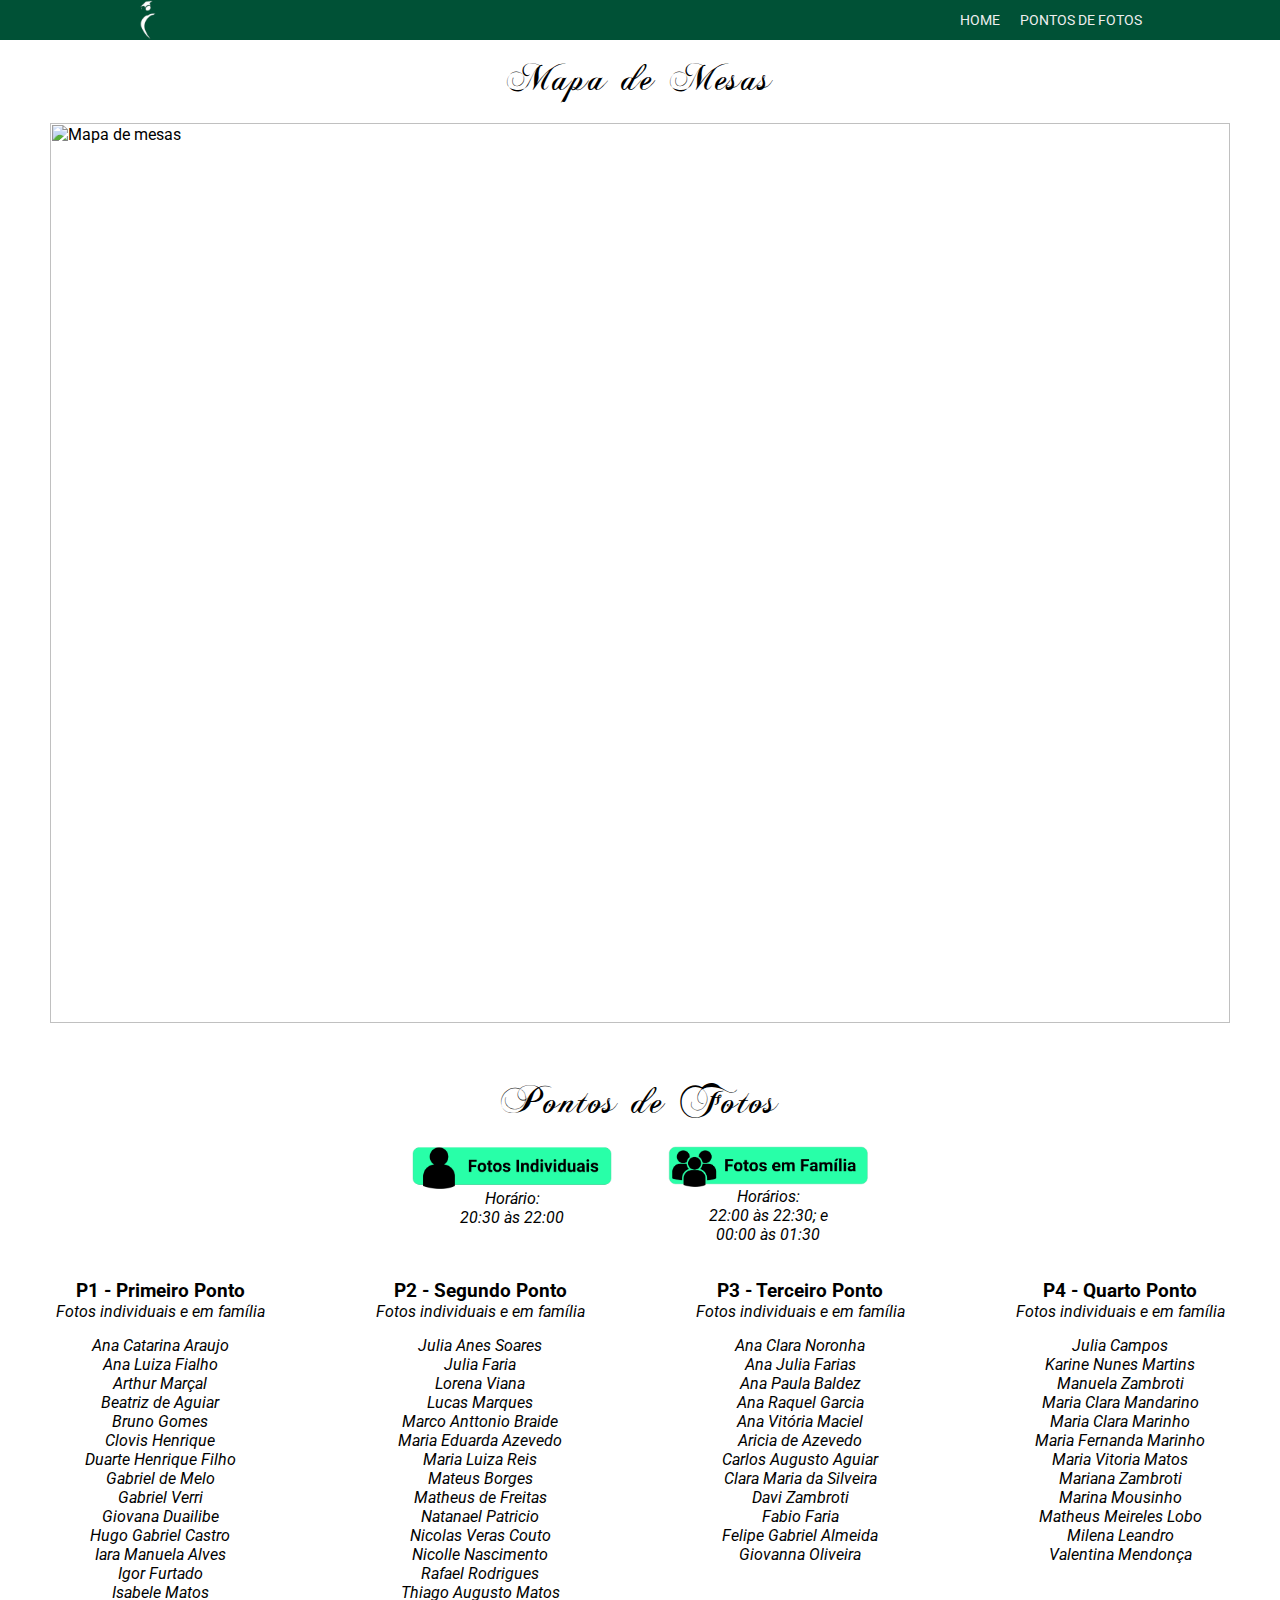
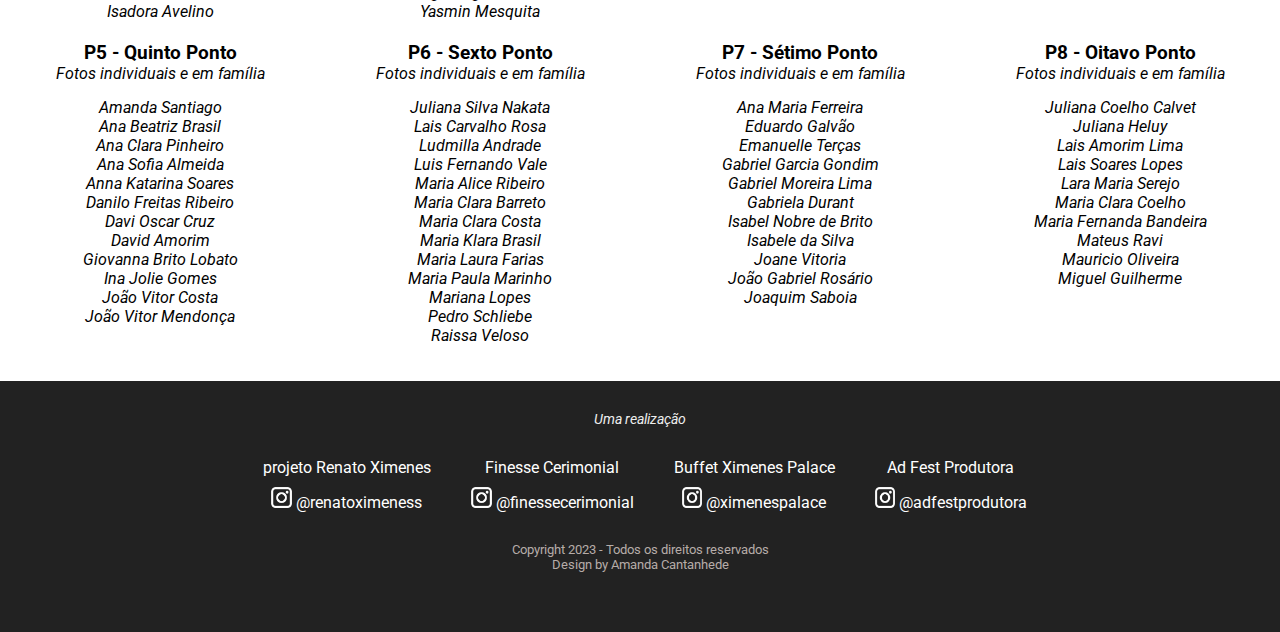
==== mapa.html @ b38d8324 "Primeiro up" ====
<html lang="pt-br">

<head>
   	<meta charset="UTF-8">
	<meta name="viewport" content="width=device-width, initial-scale=1.0">
	<link rel="stylesheet" href="estilo.css">
	<link rel="stylesheet" media="screen and (max-width: 768px)" href="mobile-rodape.css">
	<!-- ícone -->
	<link rel="icon" type="image/x-icon" href="simbolocrescimento.png">
	<title>Mapa</title>
</head>
<body>
	<nav id="navbar">
		<div id="navbar-container">
			<a href="index.html"><img src="ccrescimento.png" alt="C 2023"></a>
            <ul id="navbar-items">
                <li><a class="click" href="index.html">HOME</a></li>
				<li><a class="click" href="#pontosfotos">PONTOS DE FOTOS</a></li>
				<!--<li><a class="click" href="mural.html">MURAL DA TURMA</a></li>-->
                </ul></div>
	</nav>
	<div id="pagmapa">
			<div class="tsecao">Mapa de Mesas</div>
	<img src="Mapa.jpeg" alt="Mapa de mesas"></div>
	
	<div id="pontosfotos">
			<div class="tsecao">Pontos de Fotos</div><div class="centralizar">
			<div class="containlegenda">
				<div class="legenda">
				<img src="legendaindividual.png" alt="Fotos individuais">
				<li>Horário:</li>
				<li>20:30 às 22:00</li>
				</div>
			
			
			<div class="legenda">
			<img src="legendafamilia.png" alt="Fotos em família">
			<li>Horários:</li>
			<li>22:00 às 22:30; e</li>
			<li>00:00 às 01:30</li>
			</div></div>
			</div>
			
			<div id = "quadropontos">
			
			<div class="textolegenda">
			<h2>P1 - Primeiro Ponto</h2>
			<p>Fotos individuais e em família</p>
			<li>Ana Catarina Araujo</li>
			<li>Ana Luiza Fialho</li>
			<li>Arthur Marçal</li>
			<li>Beatriz de Aguiar</li>
			<li>Bruno Gomes</li>
			<li>Clovis Henrique</li>
			<li>Duarte Henrique Filho</li>
			<li>Gabriel de Melo</li>
			<li>Gabriel Verri</li>
			<li>Giovana Duailibe</li>
			<li>Hugo Gabriel Castro</li>
			<li>Iara Manuela Alves</li>
			<li>Igor Furtado</li>
			<li>Isabele Matos</li>
			<li>Isadora Avelino</li>
			</div>
			
			<div class="textolegenda">
			<h2>P2 - Segundo Ponto</h2>
			<p>Fotos individuais e em família</p>
			<li>Julia Anes Soares</li>
			<li>Julia Faria</li>
			<li>Lorena Viana</li>
			<li>Lucas Marques</li>
			<li>Marco Anttonio Braide</li>
			<li>Maria Eduarda Azevedo</li>
			<li>Maria Luiza Reis</li>
			<li>Mateus Borges</li>
			<li>Matheus de Freitas</li>
			<li>Natanael Patricio</li>
			<li>Nicolas Veras Couto</li>
			<li>Nicolle Nascimento</li>
			<li>Rafael Rodrigues</li>
			<li>Thiago Augusto Matos</li>
			<li>Yasmin Mesquita</li>			
			</div>
			
			
			<div class="textolegenda">
			<h2>P3 - Terceiro Ponto</h2>
			<p>Fotos individuais e em família</p>
			<li>Ana Clara Noronha</li>
			<li>Ana Julia Farias</li>
			<li>Ana Paula Baldez</li>
			<li>Ana Raquel Garcia</li>
			<li>Ana Vitória Maciel</li>
			<li>Aricia de Azevedo</li>
			<li>Carlos Augusto Aguiar</li>
			<li>Clara Maria da Silveira</li>
			<li>Davi Zambroti</li>
			<li>Fabio Faria</li>
			<li>Felipe Gabriel Almeida</li>
			<li>Giovanna Oliveira</li>			
			</div>
			
			<div class="textolegenda">
			<h2>P4 - Quarto Ponto</h2>
			<p>Fotos individuais e em família</p>
			<li>Julia Campos</li>
			<li>Karine Nunes Martins</li>
			<li>Manuela Zambroti</li>
			<li>Maria Clara Mandarino</li>
			<li>Maria Clara Marinho</li>
			<li>Maria Fernanda Marinho</li>
			<li>Maria Vitoria Matos</li>
			<li>Mariana Zambroti</li>
			<li>Marina Mousinho</li>
			<li>Matheus Meireles Lobo</li>
			<li>Milena Leandro</li>
			<li>Valentina Mendonça</li>
			</div>
			
			
			<div class="textolegenda">
			<h2>P5 - Quinto Ponto</h2>
			<p>Fotos individuais e em família</p>
			<li>Amanda Santiago</li>
			<li>Ana Beatriz Brasil</li>
			<li>Ana Clara Pinheiro</li>
			<li>Ana Sofia Almeida</li>
			<li>Anna Katarina Soares</li>
			<li>Danilo Freitas Ribeiro</li>
			<li>Davi Oscar Cruz</li>
			<li>David Amorim</li>
			<li>Giovanna Brito Lobato</li>
			<li>Ina Jolie Gomes</li>
			<li>João Vitor Costa</li>
			<li>João Vitor Mendonça</li>
			</div>
			
			
			
			<div class="textolegenda">
			<h2>P6 - Sexto Ponto</h2>
			<p>Fotos individuais e em família</p>
			<li>Juliana Silva Nakata</li>
			<li>Lais Carvalho Rosa</li>
			<li>Ludmilla Andrade</li>
			<li>Luis Fernando Vale</li>
			<li>Maria Alice Ribeiro</li>
			<li>Maria Clara Barreto</li>
			<li>Maria Clara Costa</li>
			<li>Maria Klara Brasil</li>
			<li>Maria Laura Farias</li>
			<li>Maria Paula Marinho</li>
			<li>Mariana Lopes</li>
			<li>Pedro Schliebe</li>
			<li>Raissa Veloso</li>
			</div>
			
			
			<div class="textolegenda">
			<h2>P7 - Sétimo Ponto</h2>
			<p>Fotos individuais e em família</p>
			<li>Ana Maria Ferreira</li>
			<li>Eduardo Galvão</li>
			<li>Emanuelle Terças</li>
			<li>Gabriel Garcia Gondim</li>
			<li>Gabriel Moreira Lima</li>
			<li>Gabriela Durant</li>
			<li>Isabel Nobre de Brito</li>
			<li>Isabele da Silva</li>
			<li>Joane Vitoria</li>
			<li>João Gabriel Rosário</li>
			<li>Joaquim Saboia</li>
			</div>
			
			
			<div class="textolegenda">
			<h2>P8 - Oitavo Ponto</h2>
			<p>Fotos individuais e em família</p>
			<li>Juliana Coelho Calvet</li>
			<li>Juliana Heluy</li>
			<li>Lais Amorim Lima</li>
			<li>Lais Soares Lopes</li>
			<li>Lara Maria Serejo</li>
			<li>Maria Clara Coelho</li>
			<li>Maria Fernanda Bandeira</li>
			<li>Mateus Ravi</li>
			<li>Mauricio Oliveira</li>
			<li>Miguel Guilherme</li>
			</div>
			
			
			</div>
			
			
		</div>
	
	
	<div id="footer">
			<p class="nove">Uma realização</p>
			
			<div id = "tabela">
								
				<div class="empresa">
					<div class="nome"><p>projeto Renato Ximenes</p></div>
					<div class="insta">
						<a href="https://www.instagram.com/renatoximeness/"><img class="iconeinsta" src="icinsta.png" alt="Ximenes">
						@renatoximeness</a>
					</div></div>
				<div class="empresa">
					<div class="nome"><p>Finesse Cerimonial</p></div>
					<div class = "insta">
						<a href="https://www.instagram.com/finessecerimonial/"><img class="iconeinsta"src="icinsta.png" alt="Finesse">
						@finessecerimonial</a>
					</div>
							
				</div>
					
				<div class="empresa">
					<div class="nome"><p>Buffet Ximenes Palace</p></div>
					<div class="insta">
						<a href="https://www.instagram.com/ximenespalace/"><img class="iconeinsta" src="icinsta.png" alt="Rossetti">
						@ximenespalace</a>
					</div></div>
				<div class="empresa">
					<div class="nome"><p>Ad Fest Produtora</p></div>
					<div class="insta">
						<a href="https://www.instagram.com/adfestprodutora/"><img class="iconeinsta" src="icinsta.png" alt="Rossetti">
						@adfestprodutora</a>
					</div></div>
					
			</div>
			<div class="fim">
			<p>Copyright 2023 - Todos os direitos reservados</p>
			<p>Design by Amanda Cantanhede</p></div>
    </div>
	</div>


</body></html>
---- estilo.css ----
@import url('https://fonts.googleapis.com/css?family=Roboto&display=swap');

@font-face{
	font-family: 'Chopin';
	src: url('ChopinScript.ttf')
}

h1 {
	font-family: 'Chopin', serif;
}
* {
    box-sizing: border-box;
    padding: 0;
    margin: 0;
}
a {
    text-decoration: none;
    color: inherit;
}
/*a:hover {
    cursor: pointer;
    opacity: 0.8;
}*/

.tsecao {
    font-size: 2.5rem;
    /*text-transform: uppercase;
    font-weight: bold;*/
    text-align: center;
    /*padding-bottom: 50px;
	padding-top: 20px;*/
    letter-spacing: 2px;
	margin-bottom: 15px;
	font-family: 'Chopin', serif;
}
.titulo {
	font-size: 3rem;
    text-align: center;
    letter-spacing: 2px;
	margin-bottom: 15px;
	margin-top:40px;
	font-family: 'Chopin', serif;
}

body {
    font-family: 'Roboto', sans-serif;
}



/* navbar */
#navbar {
    width: 100%;
    background: #005136 /*#320102/*#0C5652*/;
    color: #eee;
    height: 40px;
    position: fixed;
	font-size:0.9rem;
}
#navbar-container {
    width: 80%;
    /*height: 100%;*/
    margin: auto;
    display: flex;
    justify-content: space-between;
    align-items: center;
}
#navbar-container img {
	height: 40px;
}
#navbar-items {
    display: flex;
    list-style: none;
    /*text-transform: uppercase;*/
}
#navbar-items li {
    padding: 10px;
}
.click:hover{
	cursor: pointer;
    opacity: 0.8;
}



/* HEADER */
#brasao {
	max-width:250px;
	max-height:210px;
	width: auto;
	/*height: auto;*/
}

header {
	/*display:flex;
	font-size: 2.2rem;*/
	height: 75vh;
	background: url('grupão.png') no-repeat center center/cover;
	padding: 25px;
	/*Fonte*/
	color: #005136;
	text-align:center;
	

	/*Overlay
    background-color: rgba(12,86,82,0.5);
    background-blend-mode: color;*/
}

/*
header {
    height: 60vh;
    display: flex;
    justify-content: center;
    align-items: center;
    color: black;
    background: url('image/turmam27.jpg') no-repeat center center/cover;

    Overlay
    background-color: rgba(12,86,82,0.5);
    background-blend-mode: color;
} */
#formandos{
	background:#FBFBF9;
	color: black;
	text-align:center;
	padding-bottom:10px;
}
li {
	list-style-type: none;
}
#formandos li{
	font-style: italic;
}

/*Seção mapa*/
#acessarmapa{
	width: 100%;
    padding: 25px;

	background-color: white;

	/*font-size: 1.2rem;*/
	color: #0E302C;
	
}
#pontosfotos {
		display: column;
}
.legenda {
	width: 20vw;
	display: column;
	gap:10px;
	align-items: center;
	justify-content: center;
	border-radius: 10px;
	
	font-style: italic;	
}
.legenda img {
	width: 200px;
	height: auto;
}
.containlegenda {
	display: flex;
	padding-bottom: 15px;
	text-align: center;
}
.textolegenda {
	text-align: center;
}
.textolegenda li{
	font-style: italic;
	}
.textolegenda p{
	font-style: italic;
	padding-bottom:15px;
	}
.textolegenda h2{
	padding-top: 20px;
	font-size: 1.2rem;
	}
#quadropontos {
	display:grid;
	grid-template-columns: repeat(4, 1fr);
	vertical-align: top;
	padding-bottom: 4vh;
}
	
/*não consigo alinhar ao centro*/
.mapa {
	width: 40%;
	display: flex;
	gap:10px;
	align-items: center;
	justify-content: center;
	border-radius: 10px;
	
	font-style: italic;
	
}
.mapa:hover{
	background-blend-mode: #73501F;
	opacity:0.7;
}

#mapaicone{
	width: 20vh;
	
}
/*Seção mural*/
#mural{
	width:100%;
	background: #FBFBF9;
	color: #0E302C;
	padding: 25px;
	
}



/*Seção atrações musicais*/
#atracoes {
	background: url('backatracao.png')no-repeat;
	display:flex;
	width: 100%;
	height:100vh;
	/*justify-content: center;
	align-items: center;
    padding: 50px;*/
	
	font-size: 1.2rem;
	color: black;
	

}
/*section div:first-child {
 
  
  position: relative;
  margin-top: 0px;
  margin-left:0px;
}
section div:last-child {
  background: url('matheustransp.png')no-repeat;
  width:auto;
  height: 100vh;
  position: relative;
  /*margin-top: -30px;
  margin-bottom: 0px;
  margin-left: 10vw;
}*/
.cartaz {
	
	width:50vw;
	height:100vh;
}
.cartaz img{
	position: absolute;
	margin-top:60px;
	margin-left: 25vw;
	/*max-width:50vw;*/
	max-height:100vh;
	width: auto;
}

/*.skew {
	margin-top: 0px;
  position: relative;
  float: left;
  width: 40vw;
  height: 100vh;
  background: url('matheusback.jpg')no-repeat center center/cover;
  -webkit-transform: skew(0deg); /* Chrome, Opera */
    /*  -ms-transform: skew(0deg); /* IE */
     /*     transform: skew(0deg); /* Padrão */
	
/*}

.negative {
  -webkit-transform: skew(-10deg); /* Chrome, Opera 
      -ms-transform: skew(-10deg); /* IE 
          transform: skew(-10deg); /* Padrão 
  }*/
#atracoes-container{
	width: 40vw;
	display:column;
	padding:50px;
	padding-left:150px;
}
.hatracoes{
	display: flex;
	gap: 24px;
	padding: 10px;
    margin: 10px 0;
    font-size: 1.2rem;
	color: black/*#B6ACA8/*#D6CCC8*/;
}
#contatra {
	padding-top: 100px;
	display: column;
}
/*CARROSSEL*/







/*BUFFET*/
#buffet{
	width: 100%;
	display: column;
	justify-content: center;
	align-items: center;
    padding: 50px;
	background: url('backbuffet.jpg') no-repeat center center/cover;
	
	font-size: 1.2rem;
	color: #eee;
	
	background-color: black/*rgba(0,0,0,0.85)*/;
    background-blend-mode: color;
}
#buffet-container{
	width: 400px;
	height: 70vh;
}
.hbuffet{
	display: flex;
	gap: 24px;
	padding: 10px;
    margin: 10px;
    font-size: 1.2rem;
	color: #B6ACA8/*#D6CCC8*/;
	
}


#galeriasec{
	background:url('backgaleria.png')no-repeat;
	background-size: 100% auto;
}
#galeria{
	display:column;
	
}
#galeria img{
	width:40vw;
	padding: 20px;
	
}
#g1 {
	margin-left:40vw;
	
}
#g2 {
	margin-left:30vw;
}
#g3 {
	margin-left:20vw;
}



#comissao{
	width:100%;
	height:500px;
	background: url('comissaom28.jpg') no-repeat center center/cover;
	color: #eee;
	padding: 50px;
	position: relative;
	background-color:rgba(0,0,0,0.4);
	text-align: justify;
}
#instaturma{
	background-image: linear-gradient(#0E302C, black);
	color: #eee;
	height:110vh;
	text-align:center;
	
}
.titinsta {
	font-size: 2.2rem;
	text-align: center;
	letter-spacing: 2px;
	margin-bottom: 15px;
}
.inclinacao {
	width: 0;
	height: 0;
	border-right: 100vw solid transparent;
	border-bottom: 10vw solid #0E302C;
	margin-top: -10vw;
}
.inclinacaobranca {
	width: 0;
	height: 0;
	border-right: 100vw solid transparent;
	border-bottom: 10vw solid white;
	margin-top: -10vw;
}
#containsta {
	width:98vw;
	
	display: flex;
	text-align: center;
}
.instagram{
	padding:15px;
}
.instagram img{
	width: 30vw;
}



#organizadores{
	width:100%;
	height:50vw;
	background: url('organizadores.jpg')no-repeat center center/cover;
	color: #eee;
	
}
#orgnames{
	display: flex;
	color: #979797;
	gap:300px;
	margin-top:42vw;
	font-size: 1.5rem;
}

/*#homenagem{
	width:100%;
	padding: 30px;
	background: black;
}
#contem-homenagem{
	width:60%;
	color: #eee;
	text-align: center;
}
/*.alinharesquerda{
	text-align: left;
}*/
#contem-homenagem p {
	margin:10px;
}

#comissao img{
	width: 0px;
}

.container-generico{
	width: 700px;
	position: absolute;
	bottom: 0px;
}
.container-generico p{
	
	margin:40px;
	color: #eee;
}





#footer{
	
	display: column;
	align-items:center;
	justify-content:center;
	background: #222;
    color: white;
    padding: 30px;
    text-align: center;
	
	
	/*margin: auto;*/

}
.nove{
	font-size: 0.9rem;
	color: #eee;
	margin-bottom:20px;
	font-style: italic;
}
#tabela{
	display: flex;
	justify-content:center;
	align-items: center;
	width:auto;
	gap: 30px;
	align-items: center;
	
}

.iconeinsta{
	width: 2.3vh;
}
.insta{
	display: flex;
	text-align: center;
	justify-content: center;
}

.nome{
	padding:10px;
}
.empresa{
	display: column;
	justify-content: center;
	align-items: center;
		
}
.fim p{
	color: #B6ACA8;
	font-size: 0.8rem;
}
.fim {
	padding:30px;
}


.centralizar{
	width:100%;
	display:flex;
	align-items:center;
	justify-content:center;
}
 
 
 
 /*PÁGINA MAPA*/
 #pagmapa{
	 width:100%;
	 padding: 50px;
	 
 }
 #pagmapa img{
	 width: 100%;
	
 }
 


/*PÁGINA MURAL*/
.secmural{
	font-size: 2.5rem;
	/*text-transform: uppercase;
    font-weight: bold;*/
    text-align: center;
	letter-spacing: 2px;
	color: #eee;
	padding-top: 70px;
	font-family: 'Chopin', serif;
}
#backgroundmural{
	background: url('BACKMURAL4.jpg');
	/*background-color: rgba(0,0,0,0.3);
    background-blend-mode: color;*/
	background-repeat: repeat;

}
#pagmural{
	display:grid;
	grid-template-columns: repeat(4, 1fr);
	padding: 40px;
	padding-top:25px;
	gap: 30px;
}

.container-mural{
	width:265px;
	background: /*#0C5652*/#320102;
	display: column;
	font-size: 1.3rem;
	text-align:center;
	color: #eee;
	
	padding-bottom: 7px;
}
.container-mural p{
	margin: 3px;
}
.container-mural img{
	width: 257.5px;
	height: 333.3px;
	border:8px solid #320102/*#8D0022/*#0C5652*/;
	border-radius: 15px;
}

/*#pagmural {
	display: grid;
	grid-template-columns: repeat(3, 1fr);
    grid-gap: 30px;
    justify-items: center;
}*/
---- mobile-rodape.css ----
/*RODAPÉ*/
#pagmural{
	grid-template-columns: repeat(2, 1fr);
	gap: 3vh;
	padding: 25px;
}
.container-mural img{
	width: 154.5px;
	height: 200px;
	/*border:8px solid #0C5652;
	border-radius: 2px;*/
}
.container-mural{
	width:162px;
	/*background: #0C5652;
	display: column;
	font-size: 1.3rem;
	text-align:center;
	color: #eee;
	padding-bottom: 7px;*/
}
.secmural{
	font-size: 1.7rem;
}

#tabela{
	flex-direction: column;
	width:100%;
	gap:20px;
}
#footer{
	padding:30px;
}
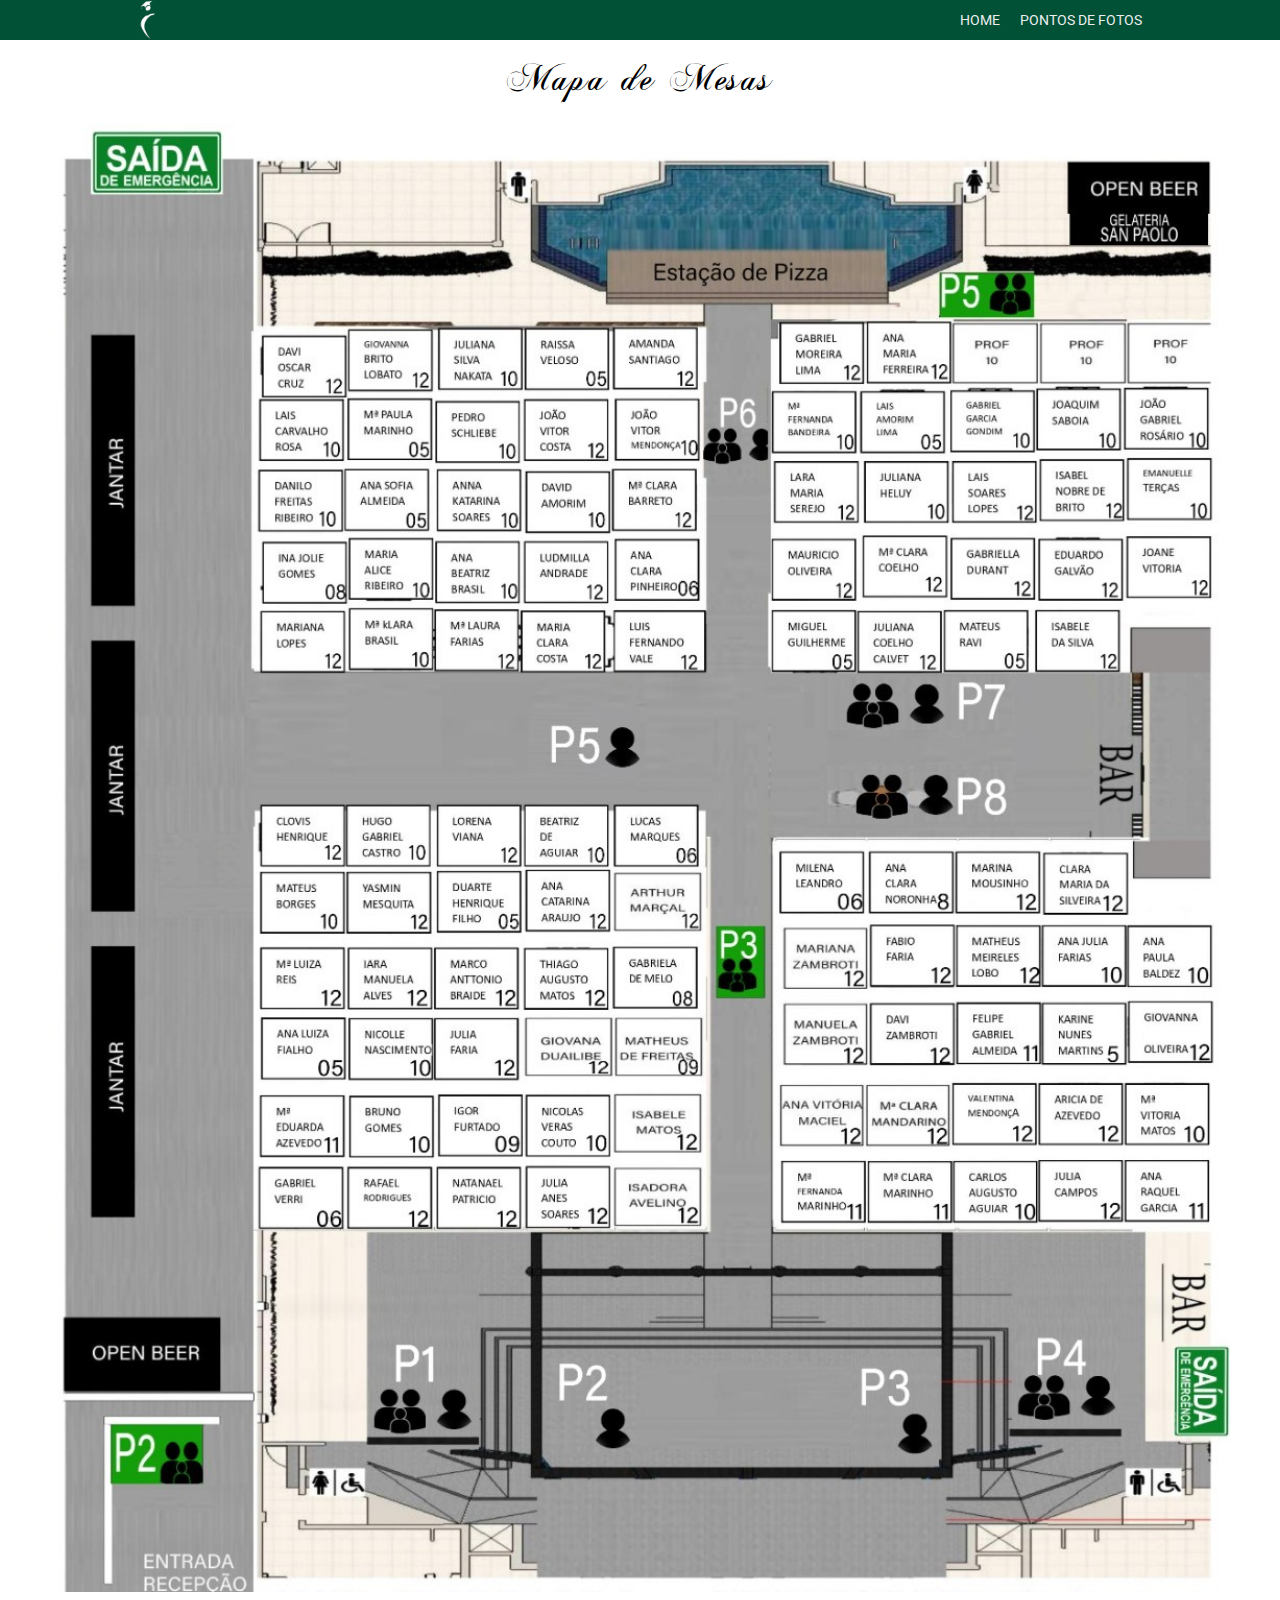
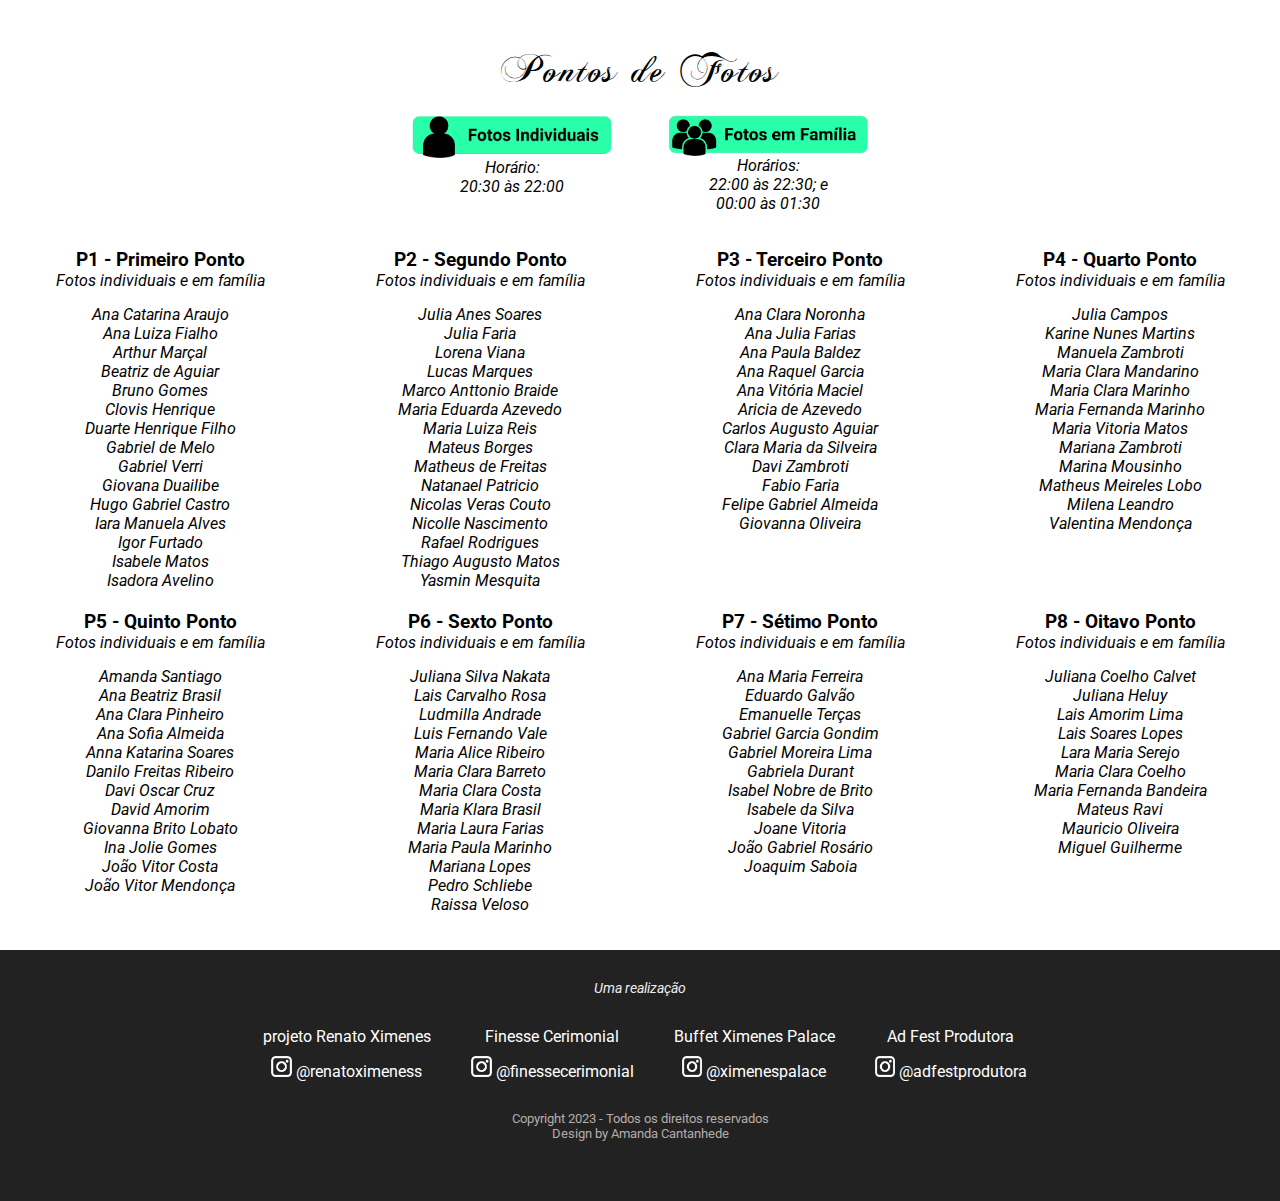
==== commit 61c308b8: "Update mapa.html" ====
--- a/mapa.html
+++ b/mapa.html
@@ -21,7 +21,7 @@
 	</nav>
 	<div id="pagmapa">
 			<div class="tsecao">Mapa de Mesas</div>
-	<img src="Mapa.jpeg" alt="Mapa de mesas"></div>
+	<img src="mapa.jpeg" alt="Mapa de mesas"></div>
 	
 	<div id="pontosfotos">
 			<div class="tsecao">Pontos de Fotos</div><div class="centralizar">
@@ -237,4 +237,4 @@
 	</div>
 
 
-</body></html>+</body></html>
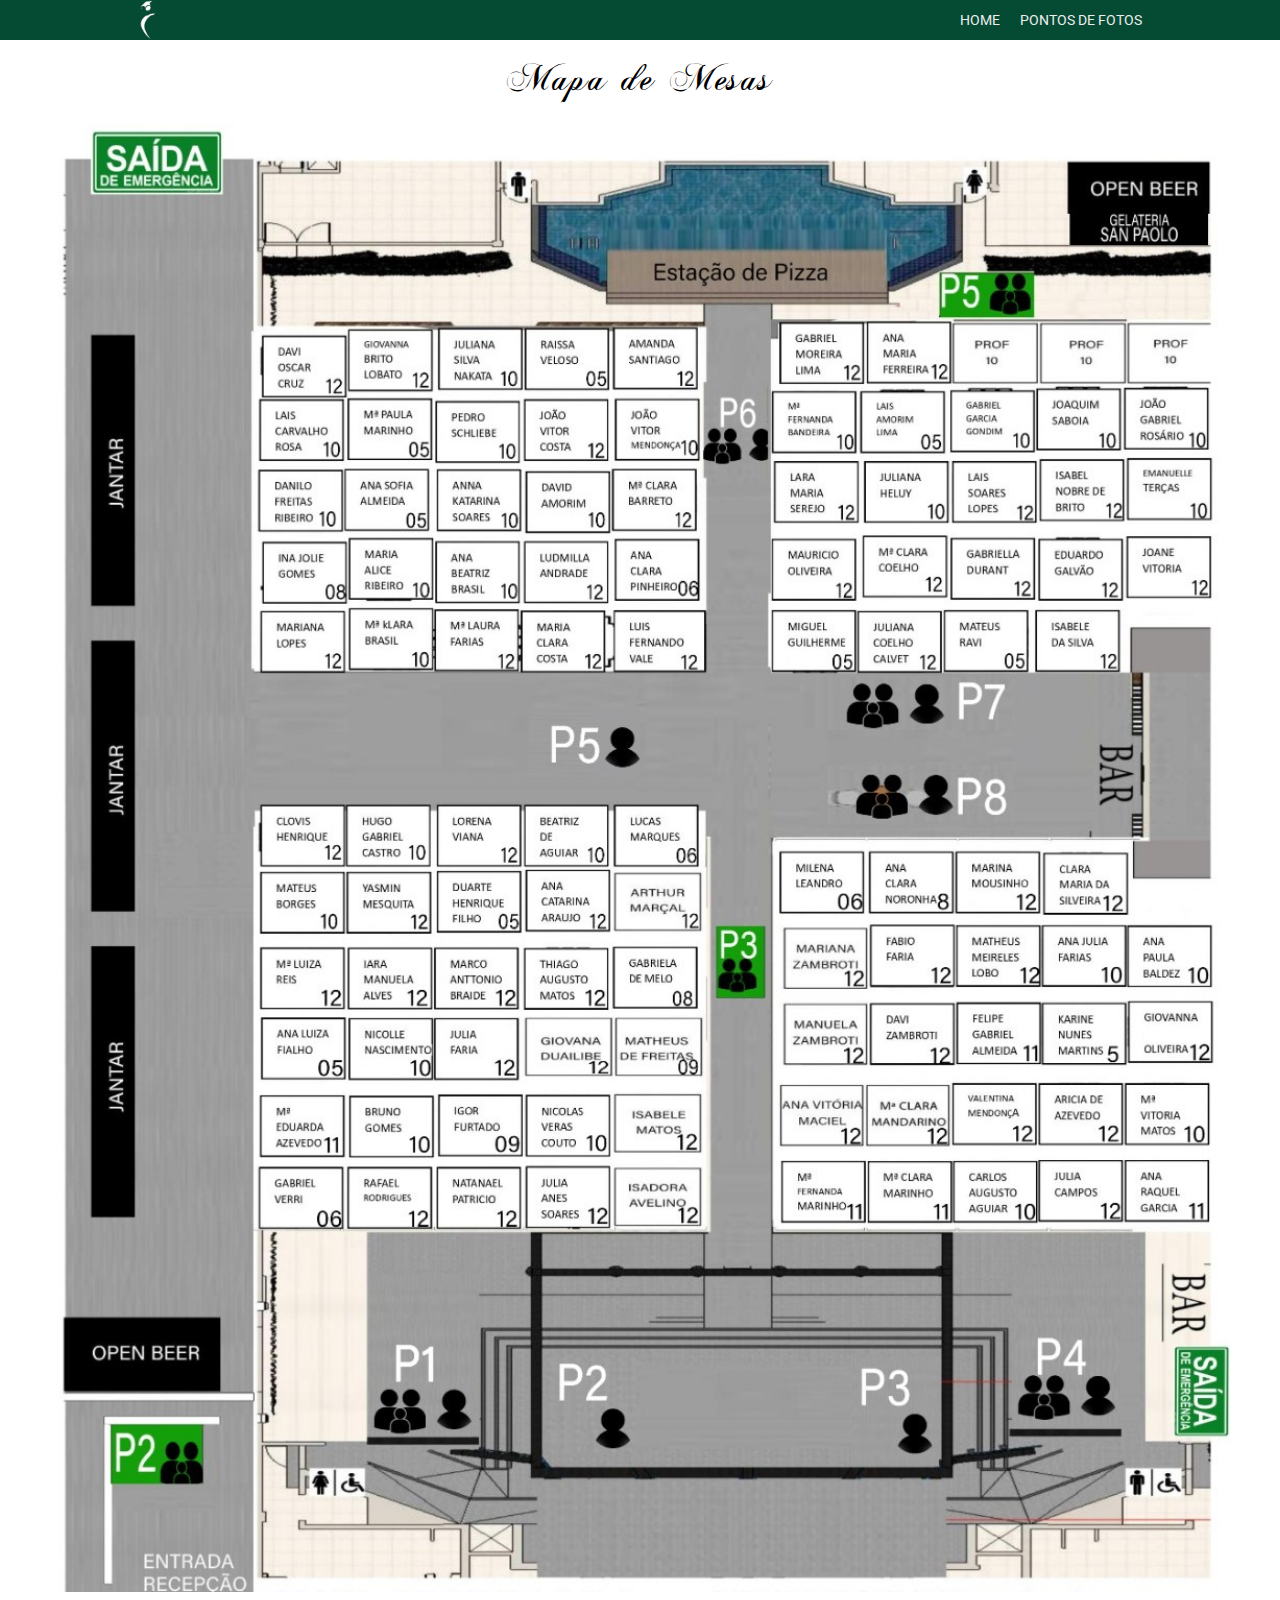
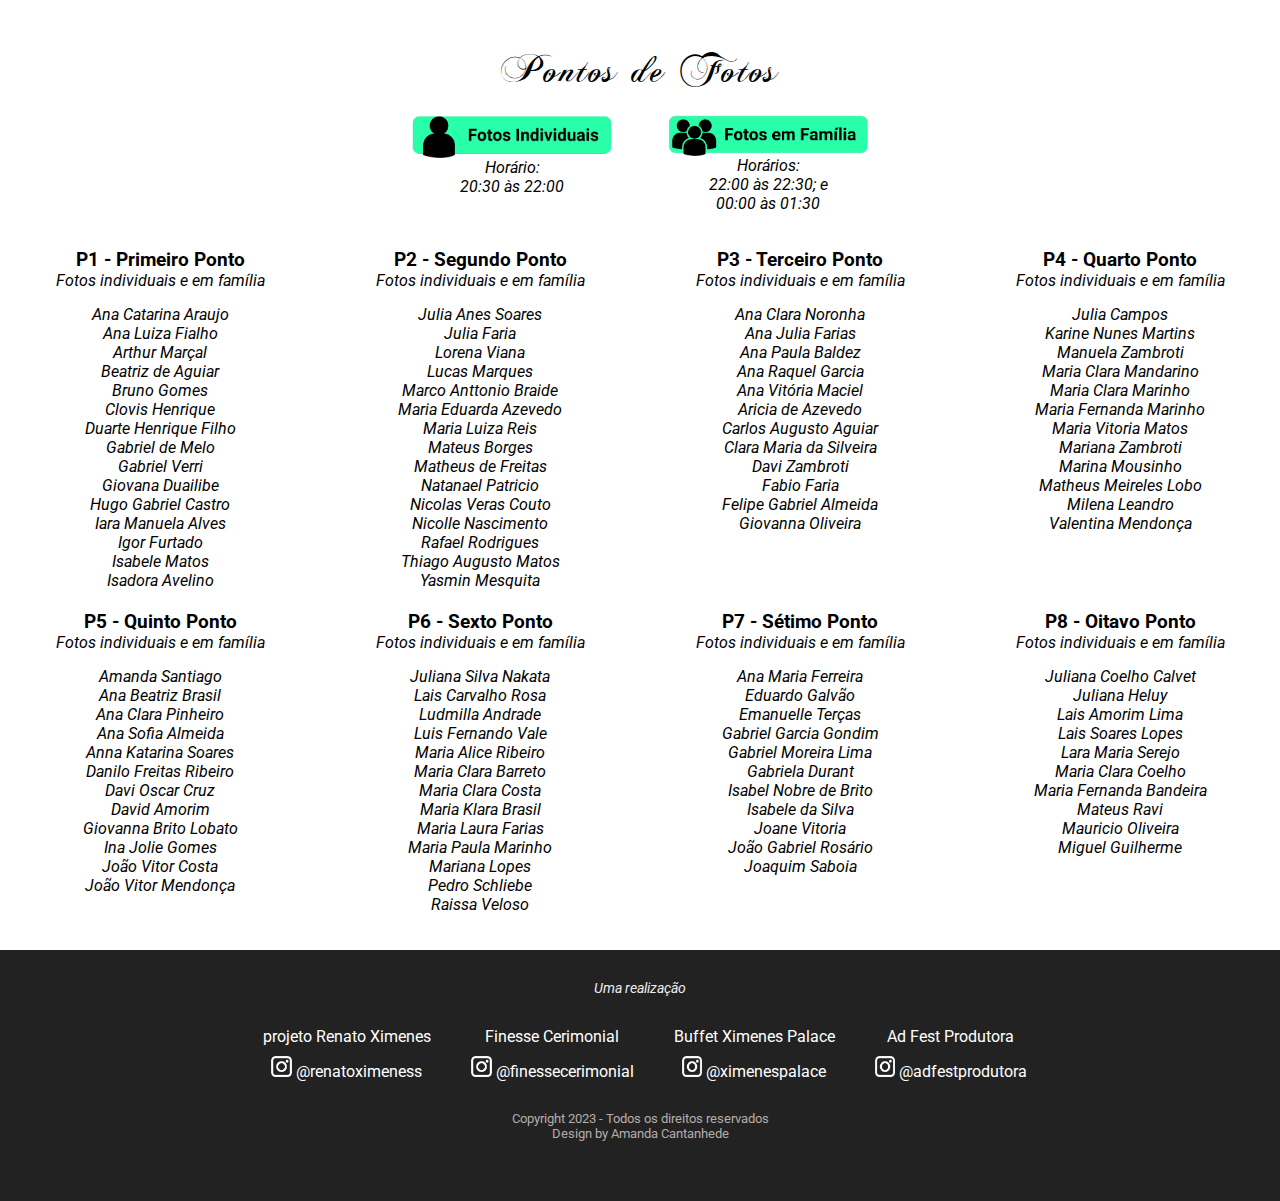
==== commit 96d8a07f: "Update mapa.html" ====
--- a/mapa.html
+++ b/mapa.html
@@ -21,7 +21,7 @@
 	</nav>
 	<div id="pagmapa">
 			<div class="tsecao">Mapa de Mesas</div>
-	<img src="mapa.jpeg" alt="Mapa de mesas"></div>
+	<img id="imgmapa" src="mapa.jpeg" alt="Mapa de mesas"></div>
 	
 	<div id="pontosfotos">
 			<div class="tsecao">Pontos de Fotos</div><div class="centralizar">
--- a/estilo.css
+++ b/estilo.css
@@ -51,7 +51,7 @@
 /* navbar */
 #navbar {
     width: 100%;
-    background: #005136 /*#320102/*#0C5652*/;
+    background: #054B34;
     color: #eee;
     height: 40px;
     position: fixed;
@@ -337,6 +337,18 @@
 	
 }
 
+#localizacao img{
+	width: 90vw;
+	height:auto;
+	
+}
+#localizacao{
+	text-align: center;
+}
+
+
+
+
 
 #galeriasec{
 	background:url('backgaleria.png')no-repeat;
@@ -597,4 +609,4 @@
 	grid-template-columns: repeat(3, 1fr);
     grid-gap: 30px;
     justify-items: center;
-}*/+}*/
--- a/mobile-rodape.css
+++ b/mobile-rodape.css
@@ -1,3 +1,29 @@
+.legenda {
+	width: 45vw;
+	display: column;
+	gap:10px;
+	font-style: italic;	
+}
+.textolegenda {
+	width: 100vw;
+}
+
+.containlegenda {
+	display: column;
+	padding-bottom: 15px;
+	text-align: center;
+}
+#quadropontos {
+	display:grid;
+	grid-template-columns: repeat(1, 1fr);
+	vertical-align: top;
+	padding-bottom: 4vh;
+}
+
+
+
+
+
 
 /*RODAPÉ*/
 #pagmural{
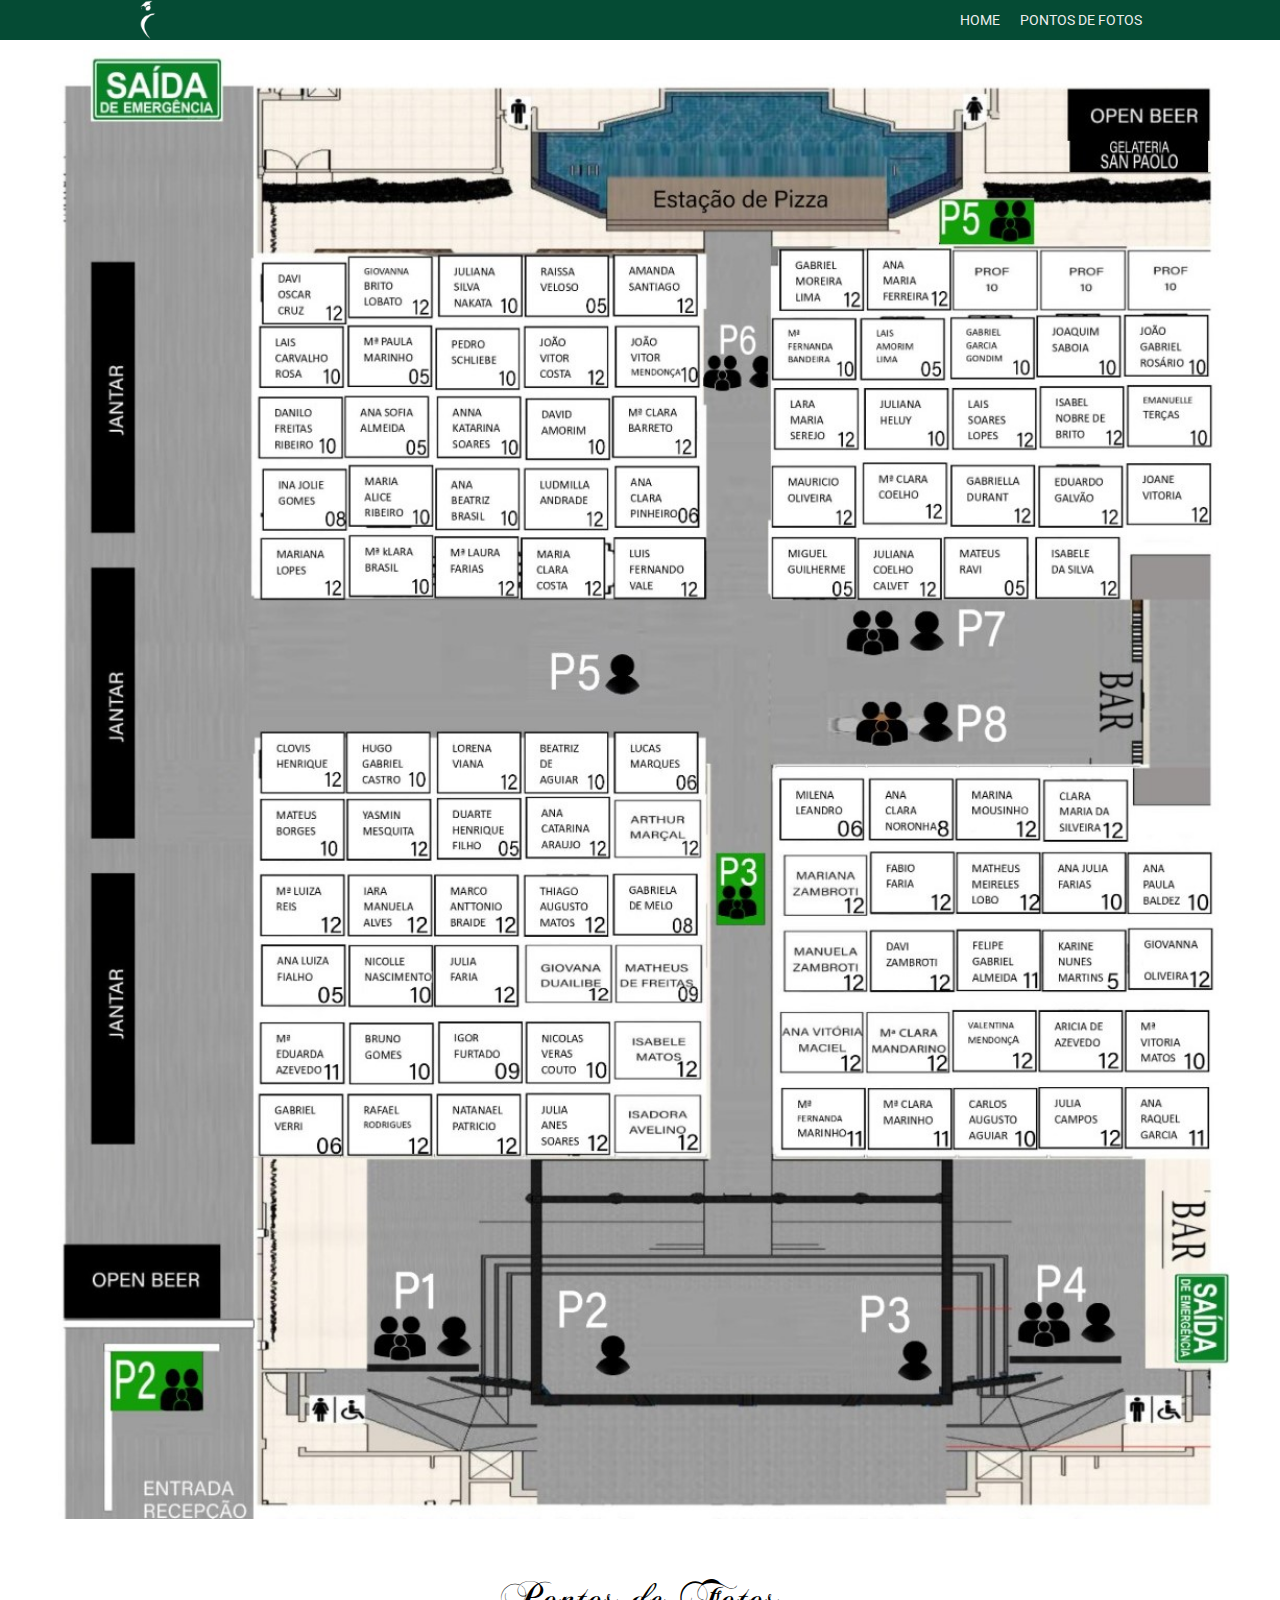
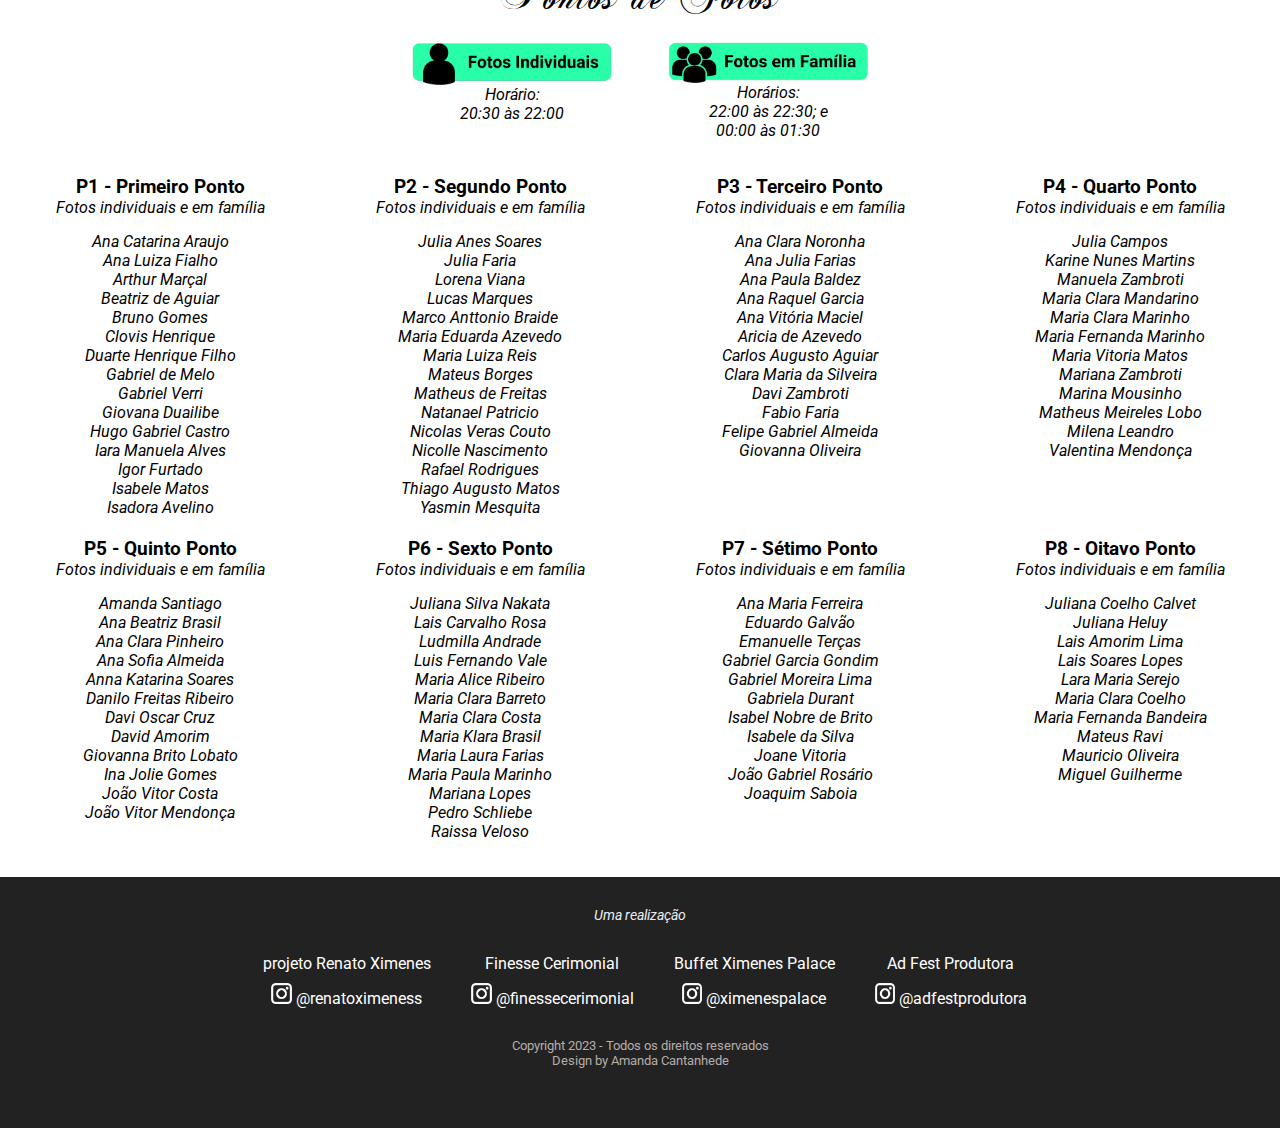
==== commit 1d448332: "Update mapa.html" ====
--- a/mapa.html
+++ b/mapa.html
@@ -20,8 +20,10 @@
                 </ul></div>
 	</nav>
 	<div id="pagmapa">
-			<div class="tsecao">Mapa de Mesas</div>
-	<img id="imgmapa" src="mapa.jpeg" alt="Mapa de mesas"></div>
+			<!--<div class="tsecao">Mapa de Mesas</div>-->
+	<img src="mapa.jpeg" alt="Mapa de mesas"></div>
+
+
 	
 	<div id="pontosfotos">
 			<div class="tsecao">Pontos de Fotos</div><div class="centralizar">
--- a/mobile-rodape.css
+++ b/mobile-rodape.css
@@ -1,15 +1,27 @@
+.tsecao{
+	max-width: 100vw;
+	font-size: auto;
+}
+#imgmapa{
+	width: 100vw;
+	padding:0px;
+}
+
 .legenda {
 	width: 45vw;
 	display: column;
 	gap:10px;
-	font-style: italic;	
+	font-style: italic;
+	padding:10px;
+	text-align: center;
 }
 .textolegenda {
 	width: 100vw;
 }
 
 .containlegenda {
-	display: column;
+	display:grid;
+	grid-template-columns: repeat(1, 1fr);
 	padding-bottom: 15px;
 	text-align: center;
 }
